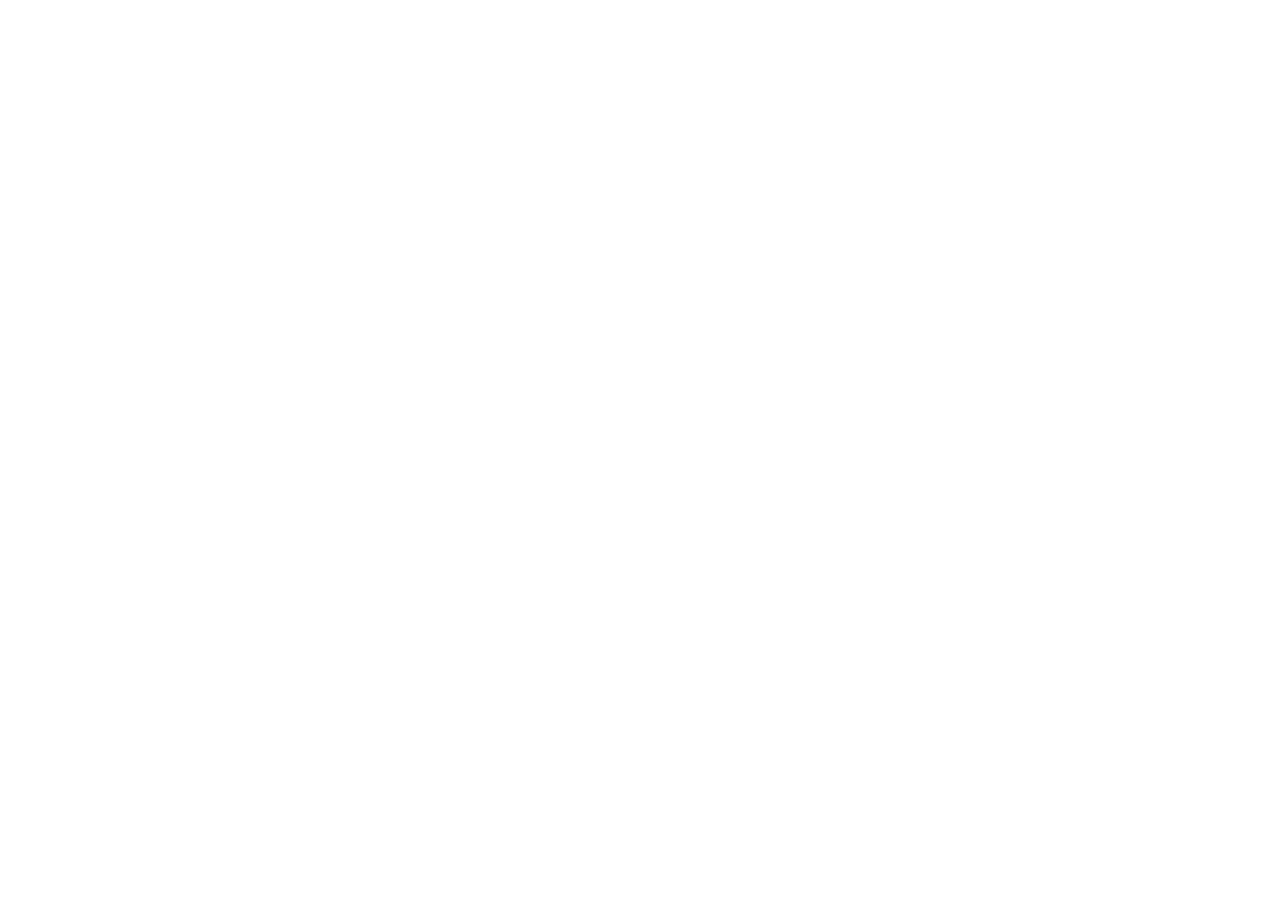
==== assessment.html @ c08b8c0a "reduced number of css files" ====
<!DOCTYPE html>
<html lang="en">

<head>
    <meta charset="UTF-8">
    <meta http-equiv="X-UA-Compatible" content="IE=edge">
    <meta name="viewport" content="width=device-width, initial-scale=1.0">
    <title>Website Assessment Form</title>
</head>

<body>

</body>

</html>
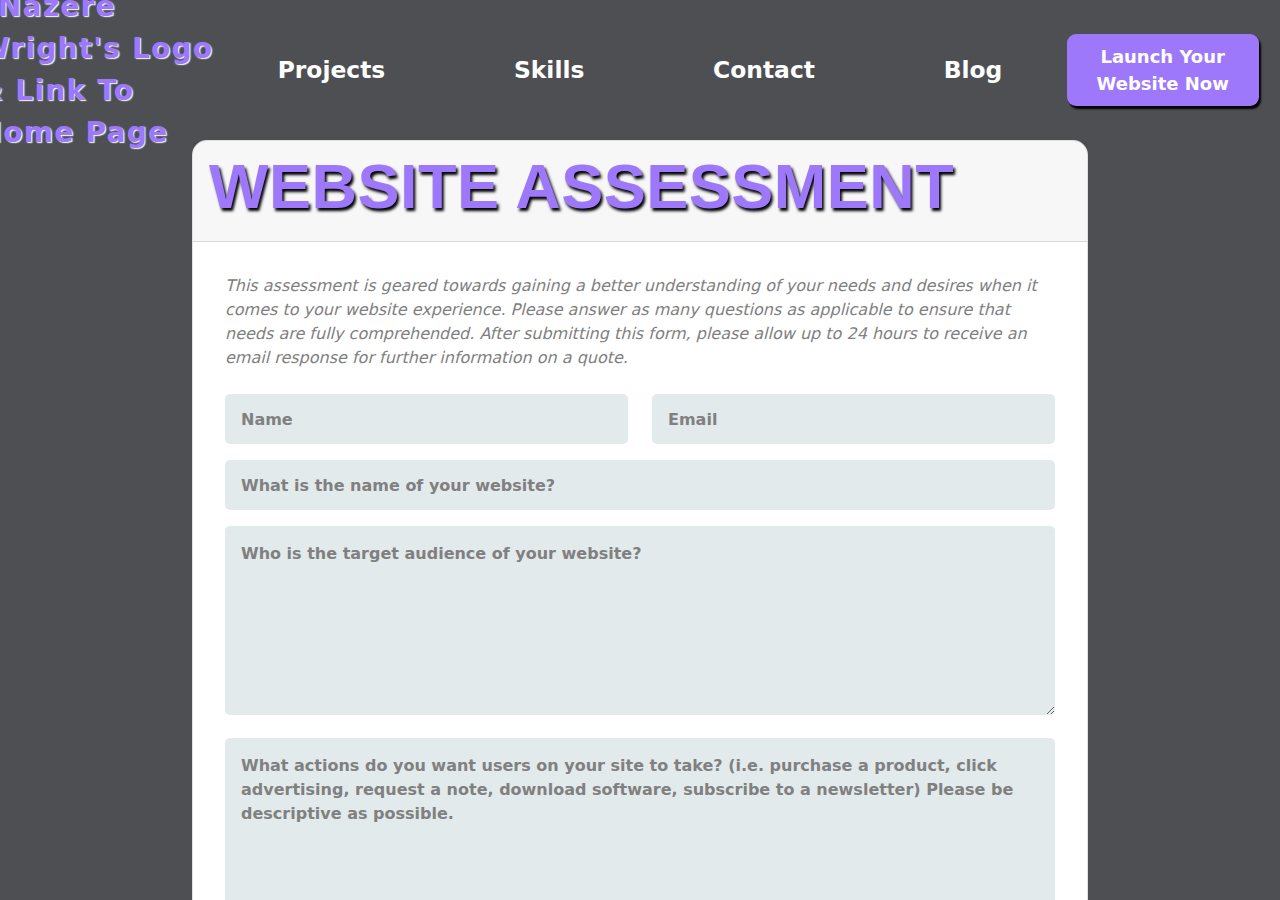
==== commit 9cc1aa0f: "assessment form" ====
--- a/assessment.html
+++ b/assessment.html
@@ -1,15 +1,257 @@
 <!DOCTYPE html>
-<html lang="en">
+<html lang="en" style="height:100vh;">
 
 <head>
-    <meta charset="UTF-8">
-    <meta http-equiv="X-UA-Compatible" content="IE=edge">
-    <meta name="viewport" content="width=device-width, initial-scale=1.0">
-    <title>Website Assessment Form</title>
+    <meta charset="UTF-8" />
+    <meta http-equiv="X-UA-Compatible" content="IE=edge" />
+    <meta name="viewport" content="width=device-width, initial-scale=1.0" />
+    <meta name="description" content="Contact form to submit a question or leave a review." />
+    <link rel="icon" href="https://nxwv1images.s3.amazonaws.com/Nazere+Wright.png" />
+    <link rel="stylesheet" href="https://cdn.jsdelivr.net/npm/bootstrap@5.1.3/dist/css/bootstrap.min.css"
+        integrity="sha384-1BmE4kWBq78iYhFldvKuhfTAU6auU8tT94WrHftjDbrCEXSU1oBoqyl2QvZ6jIW3" crossorigin="anonymous" />
+    <link rel="stylesheet" href="https://cdnjs.cloudflare.com/ajax/libs/font-awesome/6.1.1/css/all.min.css"
+        integrity="sha512-KfkfwYDsLkIlwQp6LFnl8zNdLGxu9YAA1QvwINks4PhcElQSvqcyVLLD9aMhXd13uQjoXtEKNosOWaZqXgel0g=="
+        crossorigin="anonymous" referrerpolicy="no-referrer" />
+    <link rel="stylesheet" href="./assets/bootstrap/css/bootstrap.min.css" />
+    <link rel="stylesheet" href="./css/styles.css" />
+    <link rel="apple-touch-icon" href="https://nxwv1images.s3.amazonaws.com/Nazere+Wright.png" />
+    <link rel="manifest" href="%PUBLIC_URL%/manifest.json" />
+    <link rel="stylesheet" href="./assets/fonts/font-awesome.min.css" />
+    <link rel="stylesheet" href="./assets/fonts/ionicons.min.css" />
+    <link rel="stylesheet" href="https://cdnjs.cloudflare.com/ajax/libs/aos/2.3.4/aos.css" />
+    <link rel="stylesheet" href="https://cdnjs.cloudflare.com/ajax/libs/Swiper/6.4.8/swiper-bundle.min.css" />
+    <link type="text/css" rel="stylesheet" href="https://www.gstatic.com/firebasejs/ui/6.0.1/firebase-ui-auth.css" />
+    <title>
+        Website Assessment Form
+    </title>
 </head>
 
 <body>
-
+    <div id="root">
+        <div class="main-app" id="nw-bg-video-wrapper">
+            <!-- video background start -->
+            <video playsInline autoPlay loop muted id="nw-background-video"
+                poster="https://nxwv1images.s3.amazonaws.com/video-background-poster.png">
+                <source type="video/mp4" src="https://nxwv1images.s3.amazonaws.com/codingvidres.mp4">
+                </source>
+            </video>
+            <!-- video background end -->
+
+            <!-- navigation -->
+            <nav id="nw-navigation">
+                <div class="col-2 nw-nav-column home-column">
+                    <a href="./index.html">
+                        <img id="nw-logo-home-link" src="https://nxwv1images.s3.amazonaws.com/Nazere+Wright.png"
+                            alt="Nazere Wright's logo & link to home page" />
+                    </a>
+                </div>
+                <div class="col-8 nw-nav-column">
+                    <div class="nw-nav-column-link">
+                        <a href="./projects.html">Projects</a>
+                    </div>
+                    <div class="nw-nav-column-link">
+                        <a href="./skills.html">Skills</a>
+                    </div>
+                    <div class="nw-nav-column-link">
+                        <a href="./contact.html">Contact</a>
+                    </div>
+                    <div class="nw-nav-column-link">
+                        <a href="https://medium.com/@nazwrightthedeveloper" target="_blank">Blog</a>
+                    </div>
+                </div>
+                <div class="col-2 nw-nav-column">
+                    <div class="nw-social-icons">
+
+                        <a class="nw-button action-button" href="./assessment.html">
+                            Launch your website now
+                        </a>
+
+                    </div>
+                </div>
+
+            </nav>
+
+            <!-- main content -->
+            <main id="content">
+                <div class="contact-wrapper">
+                    <div class="card">
+                        <div class="card-header">
+                            <h1 class="contact-me-header nw-section-title">Website Assessment</h1>
+                        </div>
+                        <div class="card-body">
+                            <p class="website-assessment-desc mb-4 nw-grey-text">
+                                This assessment is geared towards gaining a better understanding of your needs and
+                                desires when it comes to your website experience. Please answer as many questions as
+                                applicable to ensure that needs are fully comprehended. After submitting this form,
+                                please allow up to 24 hours to receive an email response for further information on a
+                                quote.
+                            </p>
+                            <form id="assessment-form">
+                                <!-- page 1 -->
+                                <div class="page active">
+                                    <div class="row">
+                                        <div class="col-6">
+                                            <input type="text" class="nw-form-control" placeholder="Name" name="name" />
+                                        </div>
+                                        <div class="col-6">
+                                            <input type="email" class="nw-form-control" placeholder="Email"
+                                                name="email" />
+                                        </div>
+                                    </div>
+                                    <div class="row">
+                                        <div class="col-12">
+                                            <input type="text" class="nw-form-control"
+                                                placeholder="What is the name of your website?" name="websiteName" />
+                                        </div>
+
+                                    </div>
+                                    <div class="row">
+                                        <div class="col-12">
+                                            <textarea type="text" class="nw-form-control"
+                                                placeholder="Who is the target audience of your website?"
+                                                name="targetAudience"></textarea>
+                                        </div>
+                                    </div>
+
+                                    <div class="row">
+                                        <div class="col-12">
+                                            <textarea type="text" class="nw-form-control"
+                                                placeholder="What actions do you want users on your site to take? (i.e. purchase a product, click advertising, request a note, download software, subscribe to a newsletter) Please be descriptive as possible."
+                                                name="websiteActions"></textarea>
+                                        </div>
+                                    </div>
+
+                                </div>
+                                <!-- page 2 -->
+                                <div class="page">
+                                    <div class="row">
+                                        <div class="col-12">
+                                            <textarea type="text" class="nw-form-control"
+                                                placeholder="What is the goal of your website? (i.e. sell a product, drive traffic to social media.)"
+                                                name="websiteGoal"></textarea>
+                                        </div>
+                                        <div class="col-12">
+                                            <textarea type="text" class="nw-form-control"
+                                                placeholder="Please list all of the important features that you would like on your website. Each on a new line. (i.e. sell a product, promote a book, etc.)"
+                                                name="features"></textarea>
+                                        </div>
+
+                                        <div class="col-12">
+                                            <label for="mockups">Upload any designs or website mockups that you
+                                                have.</label>
+                                            <input name="mockups" type="file"
+                                                placeholder="Upload any designs or website mockups that you have."
+                                                multiple accept=".doc, .docx, .pdf, .png, .jpg" />
+                                        </div>
+                                    </div>
+                                </div>
+                                <!-- page 3 -->
+                                <div class="page">
+                                    <div class="row">
+                                        <div class="col-12">
+                                            <textarea type="text" class="nw-form-control"
+                                                placeholder="What type of feel do you want from your website?"
+                                                name="websiteFeel"></textarea>
+                                        </div>
+
+                                        <div class="col-12">
+                                            <textarea type="text" class="nw-form-control"
+                                                placeholder="Do you have any specific colors that you want to use?"
+                                                name="brandingColors"></textarea>
+                                        </div>
+
+                                        <div class="col-12">
+                                            <label for="assets">Upload any logos, product images, & other assets you
+                                                would like on your website.</label>
+                                            <input name="assets" type="file"
+                                                placeholder="Upload any designs or website mockups that you have."
+                                                multiple accept=".doc, .docx, .pdf, .png, .jpg" />
+                                        </div>
+
+                                    </div>
+                                </div>
+                                <!-- page 4 -->
+                                <div class="page">
+                                    <div class="row">
+                                        <div class="col-12">
+                                            <textarea type="text" class="nw-form-control"
+                                                placeholder="List any websites that you feel inspired by. (Separate each by a new line)"
+                                                name="websiteInspos"></textarea>
+                                        </div>
+
+                                        <div class="col-12">
+                                            <input type="text" class="nw-form-control"
+                                                placeholder="What is your timeline for the project? (number of weeks or months)"
+                                                name="timeline" />
+                                        </div>
+
+                                        <div class="col-12">
+                                            <input type="text" class="nw-form-control"
+                                                placeholder="How do you prefer to communicate? (i.e. phone, text, Zoom, Skype)"
+                                                name="communication" />
+                                        </div>
+                                    </div>
+                                </div>
+
+                                <!-- page 5 -->
+
+                                <div class="page">
+                                    <div class="row">
+                                        <div class="col-12">
+                                            <label>Do you have a hosting provider? (i.e. WordPress, Wix,
+                                                Bluehost)</label><br>
+                                            <input type="radio" name="hosting" value="Yes" id="Yes" />
+                                            <label for="Yes">Yes</label>
+
+                                            <input type="radio" name="hosting" value="No" id="No" />
+                                            <label for="No">No</label>
+                                        </div>
+
+                                        <div class="col-12">
+                                            <label>Do you have a domain name? </label><br>
+                                            <input type="radio" name="domain" value="Yes" id="Yesdomain" />
+                                            <label for="Yesdomain">Yes</label>
+
+                                            <input type="radio" name="domain" value="No" id="Nodomain" />
+                                            <label for="Nodomain">No</label>
+                                        </div>
+
+
+                                    </div>
+                                </div>
+
+                                <div class="row">
+                                    <div class="col-6 d-flex">
+                                        <button class="nw-button" type="button" id="back"><i
+                                                class="fa fa-arrow-left"></i>Previous
+                                            Page</button>
+                                    </div>
+
+                                    <div class="col-6 d-flex justify-content-end">
+                                        <button class="nw-button" type="button" id="next">Next Page <i
+                                                class="fa fa-arrow-right"></i></button>
+                                    </div>
+                                </div>
+                            </form>
+                        </div>
+                    </div>
+                </div>
+
+                <!-- end main content -->
+            </main>
+        </div>
+    </div>
+    <script src="https://cdn.jsdelivr.net/npm/bootstrap@5.1.3/dist/js/bootstrap.min.js"></script>
+    <script src="https://code.jquery.com/jquery-3.6.0.js"
+        integrity="sha256-H+K7U5CnXl1h5ywQfKtSj8PCmoN9aaq30gDh27Xc0jk=" crossorigin="anonymous"></script>
+    </script>
+    <script type="module">
+        import { submitAssessment } from "./js/firebase-init.js";
+        window.submitAssessment = submitAssessment; 
+    </script>
+    <script src="./js/assessment.js"></script>
 </body>
 
+
+
 </html>--- a/css/styles.css
+++ b/css/styles.css
@@ -0,0 +1,1513 @@
+body,
+main {
+  height: 100vh;
+}
+
+#root {
+  height: 100vh;
+}
+
+/* video background */
+
+#nw-background-video {
+  object-fit: cover;
+  z-index: -1;
+  position: absolute;
+  width: 100%;
+  height: 100%;
+}
+#nw-bg-video-wrapper {
+  /* adding overlay on bg video */
+  box-shadow: inset 0 0 0 2000px rgb(34 35 39 / 80%);
+  z-index: -1;
+  overflow-x: hidden;
+  height: 100vh;
+}
+
+/* navigation */
+
+#nw-navigation {
+  display: flex;
+  align-items: center;
+}
+
+#nw-navigation .nw-nav-column {
+  align-items: center;
+  display: flex;
+  flex-direction: row;
+  justify-content: space-around;
+}
+
+.nw-nav-column a {
+  text-decoration: none;
+  color: white;
+  transition: 0.3s ease-in-out;
+  text-transform: capitalize;
+  font-weight: bold;
+  font-size: 2.6vmin;
+}
+.nw-nav-column a:hover {
+  color: #9e78fb;
+  text-shadow: 1px 1px 1px white;
+  letter-spacing: 1px;
+  font-weight: bold;
+}
+
+#nw-logo-home-link {
+  height: 175px;
+}
+#nw-logo-home-link {
+  transition: 0.3s ease-in-out;
+  transition-delay: 20ms;
+}
+#nw-logo-home-link:hover {
+  transform: scale(1.2);
+}
+#nw-logo-home-link:active {
+  transform: scale(0.9);
+}
+
+#nw-home-carousel {
+  height: 80%;
+}
+
+/* home page main content */
+#headline {
+  width: 100%;
+  display: flex;
+  align-items: center;
+  flex-direction: column;
+}
+
+#headline h1 {
+  color: #f3bc31;
+  letter-spacing: 2px;
+  text-shadow: 2px 2px 2px #000, 2px 3px 4px #000, 2px 4px 6px #000,
+    2px 5px 8px #000;
+  font-size: 8vmin;
+}
+#headline h2 {
+  color: #fff;
+  font-style: italic;
+  font-size: 4vmin;
+}
+#headline img {
+  position: relative;
+  top: 10px;
+}
+.aboutme-card {
+  border: 0px solid rgb(190, 24, 89);
+  background: transparent;
+}
+.aboutmecard .card-body {
+  height: 100%;
+  background-color: white;
+  border-radius: 15px;
+}
+.aboutme-card .fa-solid {
+  color: #9e78fb;
+  transition: 0.2s ease-in-out;
+  padding: 1rem;
+  position: absolute;
+  font-size: 4vmin;
+  top: 50%;
+  transform: translateY(-50%);
+  cursor: pointer;
+}
+.aboutme-card .fa-solid:hover {
+  color: rgb(241, 175, 12);
+}
+.aboutme-card .fa-solid:active {
+  transform: scale(0.9);
+  color: rgb(12, 176, 241);
+  user-select: none;
+}
+
+.aboutme-card .fa-circle-arrow-right {
+  right: 0;
+  padding: 1rem;
+  position: absolute;
+}
+.aboutme-card .fa-circle-arrow-left {
+  left: 0;
+}
+
+.aboutme-card .row {
+  display: flex;
+  flex-direction: row;
+}
+/* utilities */
+.one-third-w {
+  width: 33%;
+}
+.one-half-w {
+  width: 50%;
+}
+.full-w {
+  width: 100%;
+}
+.nw-subheading {
+  color: rgb(158, 120, 251);
+  font-family: Arial, Helvetica, sans-serif;
+  font-weight: bold;
+  font-size: 4vmin;
+  font-style: italic;
+}
+
+.nw-subheading.center {
+  text-align: center;
+}
+
+/* descriptions and small text */
+.nw-small-text-heading {
+  font-family: "Trebuchet MS", "Lucida Sans Unicode", "Lucida Grande",
+    "Lucida Sans", Arial, sans-serif;
+}
+
+.nw-small-text-heading.center {
+  text-align: center;
+}
+
+/* text/ site branding colors */
+.nw-grey-text {
+  color: grey;
+}
+
+/* utility classes */
+.nw-text-color-grey {
+  color: grey;
+}
+
+/* for labels of many items, such as each name on grid of proejcts */
+.nw-item-header.desktop {
+  font-size: 1.5vw;
+}
+.nw-item-header.mobile {
+  font-size: 4vw;
+}
+.nw-item-label {
+  font-weight: 700;
+  font-family: Arial, Helvetica, sans-serif;
+  color: #9e78fb;
+  font-size: 3.5vmin;
+}
+
+/* titles of pages */
+.nw-section-title {
+  font-family: Impact, Haettenschweiler, "Arial Narrow Bold", sans-serif;
+}
+
+.mr-5 {
+  margin-right: 25px;
+}
+
+.full-viewport {
+  height: 100vh;
+}
+
+.nw-hover-fill-primary:hover {
+  color: #9e78fb;
+}
+
+.fluid-width {
+  width: 100%;
+}
+.italicize {
+  font-style: italic;
+}
+
+.center-absolute {
+  position: absolute;
+  top: 50%;
+  left: 50%;
+  transform: translate(-50%, -50%);
+}
+
+.foreground {
+  z-index: 1000;
+}
+
+.nw-item-label.mobile {
+  font-size: 5vw;
+}
+
+/* icons */
+.nw-social-icons {
+  display: flex;
+}
+.nw-social-icons i {
+  color: rgb(158, 120, 251);
+  font-weight: bold;
+  margin: 1rem;
+  cursor: pointer;
+  transition: 0.3s ease-in-out;
+  font-size: 2.7vmin;
+}
+.nw-social-icons i:hover {
+  color: rgb(241, 175, 12);
+  transform: scale(1.5);
+}
+
+/* featured project */
+#featured-project .title,
+#projects-gallery .title {
+  color: #fff;
+  font-size: 35px;
+  font-weight: 700;
+  margin-bottom: 2rem;
+  text-shadow: 3px 3px 3px #9e78fb;
+  text-transform: uppercase;
+}
+
+#featured-project .view-projects {
+  color: #f39206;
+  cursor: pointer;
+  font-size: 20px;
+  text-decoration: underline;
+  text-transform: uppercase;
+}
+
+#featured-project .featured-image {
+  border: 1px solid;
+  border-radius: 10px;
+  height: 100%;
+  width: 100%;
+}
+.featured-image-col {
+  padding: 2.5rem;
+}
+.featured-proj-button {
+  height: 6vmin;
+  background-color: #9e78fb;
+  border-radius: 10px;
+  border: none;
+  box-shadow: 1px 2px 4px rgb(175, 174, 174), 2px 2px 6px rgb(175, 174, 174);
+}
+.featured-proj-button:hover {
+}
+.featured-proj-button:active {
+}
+.app-marketplace-link {
+  cursor: pointer;
+  color: white;
+  font-style: italic;
+  font-size: 2vmin;
+}
+.app-marketplace-link:hover {
+  color: blue;
+  text-decoration: underline;
+}
+#featured-project .card-title {
+  color: #9e78fb;
+  font-family: Arial, Helvetica, sans-serif;
+  font-size: 4vmin;
+  font-weight: bold;
+  font-style: italic;
+}
+p.card-text {
+  color: grey;
+  font-size: 2vmin;
+}
+.card-featured-proj {
+  right: 100px;
+  box-shadow: -1px 1px 4px rgb(101, 100, 100);
+}
+#featured-project {
+  padding: 2rem;
+}
+
+.intro-heading,
+.skills-header {
+  color: #fff;
+  font-weight: 700;
+  text-transform: uppercase;
+}
+.intro-heading {
+  font-size: 35px;
+  margin-bottom: 2rem;
+  text-shadow: 3px 3px 3px #f39206;
+  color: white !important;
+}
+.features-boxed {
+  padding: 2rem;
+}
+
+.carousel-control-prev-icon {
+  position: absolute;
+  left: 0;
+  margin-left: 1rem;
+}
+.carousel-control-next-icon {
+  position: absolute;
+  right: 0;
+  margin-right: 1rem;
+}
+
+.view-services-link a {
+  color: white;
+  text-decoration: underline;
+  font-weight: bold;
+  font-style: italic;
+}
+
+.view-services-link svg {
+  fill: white;
+}
+
+.view-services-link:hover a,
+.view-services-link:hover svg {
+  color: blue;
+  fill: blue;
+}
+
+.nw-link {
+  font-size: 2.2vmin;
+}
+
+#resume {
+  padding: 2rem;
+}
+
+#resume iframe {
+  border-radius: 20px;
+}
+
+/*  */
+
+/* form */
+.nw-form-control {
+  outline: none;
+  border: none;
+  background-color: rgb(226, 234, 236);
+  border-radius: 5px;
+  height: 50px;
+  color: grey;
+  margin-bottom: 1rem;
+  padding: 1rem;
+  font-weight: 700;
+  transition: 0.2s ease-in-out;
+  width: 100%;
+}
+
+.nw-form-control::placeholder {
+  color: grey;
+}
+.nw-form-control:focus {
+  outline: none;
+  border: none;
+  background-color: rgb(158, 120, 251);
+  color: white;
+  font-weight: bold;
+  box-shadow: 3px 3px 2px black;
+}
+.nw-form-control:focus::placeholder {
+  color: white;
+}
+
+.nw-show-password label {
+  color: white;
+  font-style: italic;
+  font-weight: 800;
+  margin-left: 0.5rem;
+}
+
+textarea.nw-form-control {
+  height: 21vh;
+}
+select.nw-form-control {
+  padding: 0.5rem;
+}
+/* buttons */
+.nw-button {
+  font-weight: bold;
+  text-transform: capitalize;
+  border: none;
+  border-radius: 9px;
+  box-shadow: 2px 3px 2px black;
+  background-color: #9e78fb;
+  text-transform: capitalize;
+  color: white;
+  cursor: pointer;
+  transition: 0.3s ease-in-out;
+  height: 8vh;
+}
+
+.nw-button:hover {
+  background-color: rgb(241, 175, 12);
+}
+.contact-me-header {
+  font-weight: bold;
+  text-transform: uppercase;
+  letter-spacing: 0.5px;
+  color: #9e78fb;
+  text-shadow: 2px 3px 3px black;
+  font-size: 7vmin;
+}
+.contact-wrapper {
+  display: flex;
+  justify-content: center;
+  margin-bottom: 100px;
+}
+.contact-wrapper .card {
+  width: 70%;
+  border-radius: 15px;
+}
+
+.contact-wrapper .card .card-body {
+  padding: 2rem;
+}
+
+.contact-wrapper.mobile {
+  padding-bottom: 10%;
+}
+
+.contact-me-form {
+  flex-direction: column;
+  padding: 0.5rem;
+}
+.skills-header {
+  color: white;
+  text-shadow: 3px 3px 3px lightblue;
+  font-weight: bold;
+  text-transform: uppercase;
+}
+
+.progress-ol-ol {
+  border-radius: 10px;
+  height: 100%;
+  width: 0%;
+  position: relative;
+  transition: 2s ease;
+  transition-delay: 0.5s;
+  box-shadow: 1px 1px 2px black;
+  display: flex;
+  align-items: center;
+  justify-content: center;
+  font-weight: bold;
+}
+.dropdown-icon {
+  transition: 500ms ease-in-out;
+}
+
+.dropdown-icon:hover {
+  fill: rgb(47, 185, 240);
+}
+
+#skills-content > div {
+  overflow: hidden;
+  padding: 0px 3rem;
+}
+.progress {
+  height: 6vmin;
+  border-radius: 16px;
+  box-shadow: 4px 4px 3px black;
+}
+
+/* progressbar dropdown icon */
+.nw-item-label i {
+  cursor: pointer;
+  font-size: 3vmin;
+  color: #9e78fb;
+}
+
+.nw-item-label i:hover {
+  cursor: pointer;
+  transform: scale(1.1);
+  color: rgb(241, 175, 12);
+}
+
+.nw-item-label i:active {
+  cursor: pointer;
+  transform: scale(0.9);
+  color: rgb(12, 176, 241);
+}
+
+.nw-item-label button {
+  background: transparent;
+  border: none;
+  color: #9e78fb;
+  font-size: 2vmin;
+  font-style: italic;
+  color: grey;
+  font-weight: bold;
+}
+
+.progress-dropdown-card.hide {
+  display: none;
+}
+.progress-dropdown-card.show {
+  display: block;
+}
+
+@media only screen and (min-width: 1200px) {
+  .skills-cards {
+    height: 420px;
+  }
+}
+
+@media only screen and (min-width: 200px) and (max-width: 1200px) {
+  .card-featured-proj {
+    right: 0px;
+  }
+  .featured-image-col {
+    width: 65%;
+  }
+
+  .skills-cards {
+    height: 100%;
+  }
+}
+
+@media only screen and (min-width: 200px) and (max-width: 1020px) {
+  .card-featured-proj {
+    bottom: 25px;
+  }
+  .featured-image-col {
+    width: 100%;
+    padding: 0;
+  }
+  .pb-col {
+    width: 100%;
+  }
+  .nw-social-icons i {
+    font-size: 3.7vmin;
+  }
+  .nw-link {
+    font-size: 2.7vmin;
+  }
+
+  .contact-wrapper .card {
+    width: 90% !important;
+  }
+  .contact-me-header {
+    font-size: 10vmin !important;
+  }
+  #projectsCarousel {
+    display: none;
+  }
+  #mobileCarousel {
+    display: block;
+  }
+}
+
+@media only screen and (min-width: 200px) and (max-width: 1000px) {
+  #nw-navigation {
+    display: block;
+  }
+  #nw-navigation .home-column {
+    width: 100%;
+  }
+  #nw-navigation .nw-nav-column {
+    width: 100%;
+    display: flex;
+    margin-bottom: 1.5rem;
+  }
+  .nw-subheading {
+    font-size: 5vmin;
+  }
+  #contact-form .col-6 {
+    width: 100%;
+  }
+  .nw-item-label {
+    font-size: 5.5vmin !important;
+  }
+  .nw-subheading {
+    font-size: 2vmin;
+  }
+
+  .default-project-content .nw-item-label {
+    font-size: 3.5vmin !important;
+  }
+}
+
+@media only screen and (min-width: 200px) and (max-width: 840px) {
+  .pb-col {
+    width: 100%;
+  }
+}
+
+@media only screen and (min-width: 200px) and (max-width: 700px) {
+  .nw-subheading {
+    font-size: 4vmin;
+  }
+  .featured-image-col {
+    width: 80%;
+  }
+  .progress-dropdown-card .nw-subheading {
+    font-size: 4.4vmin;
+  }
+  .nw-item-label button {
+    font-size: 3.2vmin;
+  }
+  .nw-item-label i {
+    font-size: 4vmin;
+  }
+  .skills-header {
+    font-size: 8vmin;
+  }
+}
+
+@media only screen and (min-width: 200px) and (max-width: 600px) {
+  .project-container .col-9 {
+    width: 100%;
+  }
+}
+
+@media only screen and (min-width: 700px) and (max-width: 1020px) {
+  .progress-dropdown-card .nw-subheading {
+    font-size: 3.4vmin;
+  }
+}
+
+@media only screen and (min-width: 1020px) {
+  .progress-dropdown-card .nw-subheading {
+    font-size: 2.4vmin;
+  }
+  #mobileCarousel {
+    display: none;
+  }
+  .project-card {
+    width: 90%;
+  }
+}
+
+.project-container {
+  padding: 0.5rem 3rem 3rem;
+  flex-wrap: wrap;
+  width: 100%;
+  display: flex;
+  justify-content: center;
+}
+
+.project-card {
+  background: #fff;
+  border-radius: 10px;
+  box-shadow: 2px 3px 5px #add8e6;
+  margin: 1rem;
+  padding: 2rem;
+  position: relative;
+  z-index: 10;
+  text-align: center;
+}
+
+.project-card img {
+  border-radius: 10px;
+  cursor: pointer;
+  box-shadow: rgb(62 60 60) 2px 3.5px 3px;
+}
+
+.nw-item-label {
+  color: #9e78fb;
+  font-family: Arial, Helvetica, sans-serif;
+  font-weight: 700;
+}
+
+.project-heading {
+  font-size: 3vmin;
+  font-weight: bold;
+  height: 60px;
+  padding: 1rem;
+  font-style: italic;
+}
+
+.stars {
+  position: relative;
+  overflow: hidden;
+  cursor: pointer;
+  display: block;
+  color: gray;
+  font-size: 4vmin;
+}
+.github-link-container a {
+  color: black;
+}
+.github-link-container a:hover {
+  color: #9e78fb;
+}
+
+.github-link-container:hover {
+  text-decoration: underline;
+  color: #9e78fb;
+}
+
+.nw-button {
+  background-color: #9e78fb;
+  border: none;
+  border-radius: 9px;
+  box-shadow: 2px 3px 2px #000;
+  color: #fff;
+  cursor: pointer;
+  font-weight: 700;
+  height: 8vh;
+  text-transform: capitalize;
+  transition: 0.3s ease-in-out;
+}
+
+.project-description {
+  font-size: 2.2vmin;
+  font-weight: 600;
+}
+
+.project-card > .card-body {
+  padding: 0;
+}
+
+.default-project-content .nw-grey-text {
+  font-size: 2vmin;
+}
+
+.nw-button.action-button {
+  width: 90%;
+  display: flex;
+  justify-content: center;
+  align-items: center;
+  text-align: center;
+}
+.nw-button.action-button {
+  font-size: 2vmin;
+}
+
+/* contact form clean */
+
+.contact-clean {
+  /*background: #f1f7fc;*/
+  padding: 80px 0;
+  overflow-x: scroll;
+}
+
+@media (max-width: 767px) {
+  .contact-clean {
+    padding: 20px 0;
+    /*overflow-y: scroll;*/
+  }
+}
+
+.contact-clean form {
+  max-width: 480px;
+  width: 90%;
+  margin: 0 auto;
+  background-color: #ffffff;
+  padding: 40px;
+  border-radius: 4px;
+  color: #505e6c;
+  box-shadow: 1px 1px 5px rgba(0, 0, 0, 0.1);
+}
+
+@media (max-width: 767px) {
+  .contact-clean form {
+    padding: 30px;
+  }
+}
+
+.contact-clean h2 {
+  margin-top: 5px;
+  font-weight: bold;
+  font-size: 28px;
+  margin-bottom: 36px;
+  color: inherit;
+}
+
+.contact-clean form .form-control {
+  background: #fff;
+  border-radius: 2px;
+  box-shadow: 1px 1px 1px rgba(0, 0, 0, 0.05);
+  outline: none;
+  color: inherit;
+  padding-left: 12px;
+  height: 42px;
+}
+
+.contact-clean form .form-control:focus {
+  border: 1px solid #b2b2b2;
+}
+
+.contact-clean form textarea.form-control {
+  min-height: 100px;
+  max-height: 260px;
+  padding-top: 10px;
+  resize: vertical;
+}
+
+.contact-clean form .btn {
+  padding: 16px 32px;
+  border: none;
+  background: none;
+  box-shadow: none;
+  text-shadow: none;
+  opacity: 0.9;
+  text-transform: uppercase;
+  font-weight: bold;
+  font-size: 13px;
+  letter-spacing: 0.4px;
+  line-height: 1;
+  outline: none !important;
+}
+
+.contact-clean form .btn:hover {
+  opacity: 1;
+}
+
+.contact-clean form .btn:active {
+  transform: translateY(1px);
+}
+
+.contact-clean form .btn-primary {
+  /*background-color: #055ada !important;*/
+  margin-top: 15px;
+  color: #fff;
+}
+
+.branding {
+  /*font-size: 1 rem;*/
+  font-family: Aleo, serif;
+  letter-spacing: 7px;
+  color: White;
+  text-shadow: 0px 0px 2px var(--bs-indigo);
+  text-transform: uppercase;
+  /*padding-top: .3125rem;*/
+  /*padding-bottom: .3125rem;*/
+  /*margin-right: 1rem;*/
+  font-size: 1.5rem;
+  text-decoration: none;
+  white-space: nowrap;
+}
+
+div {
+}
+
+.nav-column {
+  display: flex;
+  flex-direction: row;
+  justify-content: space-around;
+  align-items: center;
+}
+
+@media (max-width: 992px) {
+  .nav-column {
+    display: none;
+  }
+}
+
+.social-links-column {
+  display: flex;
+  justify-content: space-around;
+  align-items: center;
+}
+
+@media (max-width: 992px) {
+  .social-links-column {
+    display: none;
+  }
+}
+
+div {
+}
+
+div {
+}
+
+.ncat-hover-image {
+  display: none;
+}
+
+.aboutme-card {
+}
+
+.aboutme-card:hover .ncat-hover-image {
+  display: block;
+}
+
+div {
+}
+
+aboutme-card:hover .ncat-about {
+  /*display: none;*/
+}
+
+.ncat-about {
+  display: block;
+  height: 200px;
+  background-color: white;
+}
+
+.ncat-about:hover {
+  /*display: none;*/
+  padding: 0px;
+}
+
+.ncat-image {
+  width: 100%;
+  height: 100%;
+  /*background: background: url("../../assets/img/ncat.jpeg") center / contain;*/
+  background: url("../../assets/img/ncat.jpeg") center / contain;
+  display: none;
+  /*transition: 2s;*/
+}
+
+.ncat-about:hover .ncat-image {
+  display: block;
+  opacity: 1;
+  -webkit-animation: fadein 2s;
+  animation: fadein 3s;
+}
+
+@keyframes fadein {
+  from {
+    opacity: 0;
+  }
+  to {
+    opacity: 1;
+  }
+}
+
+div {
+}
+
+.aboutme-widgets {
+  display: flex;
+  justify-content: space-around;
+}
+
+@media (max-width: 768px) {
+  .aboutme-widgets {
+    /*display: block;*/
+    /*overflow-y: scroll;*/
+    /*margin: 0 auto;*/
+    display: flex;
+    flex-direction: column;
+    /*justify-content: space-around;*/
+    align-items: center;
+    overflow: hidden;
+    /*z-index: 1;*/
+  }
+}
+
+@media (max-width: 576px) {
+  .headshot {
+    left: 20px;
+  }
+}
+
+@media (max-width: 992px) {
+  #aboutme-widgets {
+    display: flex;
+    flex-direction: column;
+    align-items: center;
+    /*height: 50%;*/
+    /*overflow: hidden;*/
+  }
+}
+
+.aboutme-card:hover {
+  cursor: pointer;
+}
+
+@media (min-width: 1400px) {
+  .headshot {
+    top: 5px;
+    height: 225px;
+  }
+}
+
+.parallax {
+  height: 100%;
+  background: url("../../assets/img/ncat.jpeg") center / cover;
+}
+
+@media (min-width: 1200px) {
+  .skills-cards {
+    /*width: px;*/
+    /*height: 340px;*/
+    /*width: 0px;*/
+  }
+}
+
+@media (min-width: 1200px) {
+  .aboutme-card {
+    width: 70%;
+  }
+}
+
+@media (min-width: 1200px) {
+  .branding-image {
+    /*right: 410px;*/
+  }
+}
+
+@media (max-width: 1199px) {
+  .branding-image {
+    right: 300px;
+  }
+}
+
+@media (max-width: 991px) {
+  .branding-image {
+    display: none;
+  }
+}
+
+.shape-fill {
+}
+
+.hero-section {
+  height: 400px;
+}
+
+@media (min-width: 1400px) {
+  .hero-section {
+    height: 450px;
+  }
+}
+
+.img-col {
+  padding: 0px 10px;
+  display: flex;
+  justify-content: center;
+}
+
+.tagline {
+  color: white;
+  font: bold normal normal 2rem/1 FontAwesome;
+}
+
+@media (max-width: 992px) {
+  .tagline {
+    /*text-align: center;*/
+  }
+}
+
+@media (max-width: 576px) {
+  .img-col {
+    display: none;
+  }
+}
+
+.project-slider {
+  /*height: 30%;*/
+  overflow: hidden;
+  display: flex;
+  /*flex-direction: column;*/
+  padding: 50px;
+  position: relative;
+  z-index: -1;
+}
+
+.simple-slider {
+  height: 100%;
+  /*position: relative;*/
+  /*z-index: -1;*/
+  /*padding: 150px;*/
+}
+
+/* end */
+
+/* features boxed */
+
+.features-boxed {
+  color: #313437;
+}
+
+.features-boxed p {
+  color: #7d8285;
+}
+
+.features-boxed .intro {
+  font-size: 16px;
+  max-width: 500px;
+  margin: 0 auto;
+}
+
+.features-boxed .intro p {
+  margin-bottom: 0;
+}
+
+.features-boxed .features {
+}
+
+.features-boxed .item {
+  text-align: center;
+}
+
+.features-boxed .item .box {
+  text-align: center;
+  padding: 30px;
+  background-color: #fff;
+  margin-bottom: 30px;
+}
+
+.features-boxed .item .icon {
+  font-size: 60px;
+  color: #eed814;
+  margin-top: 20px;
+  margin-bottom: 35px;
+}
+
+.features-boxed .item .name {
+  font-weight: bold;
+  font-size: 18px;
+  margin-bottom: 8px;
+  margin-top: 0;
+  color: inherit;
+}
+
+.features-boxed .item .description {
+  font-size: 15px;
+  margin-top: 15px;
+  margin-bottom: 20px;
+}
+
+button {
+}
+
+#learn-more {
+  width: 50%;
+  height: 30%;
+  border-radius: 26px;
+  background: #9e78fb;
+  border: none;
+  transition: 0.5s;
+}
+
+#learn-more:hover {
+  border: 6px solid white;
+  background: transparent;
+  /*transition: 0.5s;*/
+}
+
+.skills-cards {
+  transition: 1s;
+}
+
+.headshot {
+  position: relative;
+  /*top: 0px;*/
+  left: 10px;
+  border-style: none;
+  transition: 1s;
+  z-index: 1;
+  /*overflow: hidden;*/
+}
+
+.headshot:hover {
+  /*filter: grayscale(63%);*/
+}
+
+.aboutme-card {
+  /*width: 100%;*/
+  /*bottom: 100px;*/
+  /*right: 200px;*/
+  height: 200px;
+  box-shadow: 0px 10px 30px rgb(98, 99, 101);
+  background: transparent;
+  border-radius: 12px;
+  border: 6px solid white;
+  width: 500px;
+  z-index: 2;
+  margin-right: 10px;
+}
+
+@media (max-width: 1200px) {
+  .aboutme-card {
+    right: 0px;
+    height: 150px;
+  }
+}
+
+@media (max-width: 576px) {
+  .aboutme-card {
+    bottom: 0px;
+    /*margin: 0px;*/
+    width: 90%;
+    margin-right: 0px;
+    height: 150px;
+  }
+}
+
+div {
+}
+
+.featured-project-card {
+  bottom: 150px;
+  width: 700px;
+  height: 300px;
+  left: 50%;
+  transform: translateX(-50%);
+  /*left: px;*/
+  /*transform: translateX);*/
+  border-style: none;
+  border-color: transparent;
+  border-radius: 13px;
+  background: linear-gradient(#9e78fb 1%, white), transparent;
+  box-shadow: 2px 13px 9px rgb(210, 210, 210);
+  /*border: 2px solid white;*/
+}
+
+@media (max-width: 768px) {
+  .featured-project-card {
+    width: 500px;
+  }
+}
+
+.features {
+  /*padding: 50px 0;*/
+  justify-content: center;
+  flex-direction: row;
+  display: flex;
+}
+
+@media (max-width: 768px) {
+  .features {
+    /*display: block;*/
+    flex-direction: column;
+    justify-content: space-around;
+  }
+}
+
+@media (max-width: 1199px) {
+  .skills-col {
+    width: 100%;
+    margin-bottom: 20px;
+  }
+}
+
+.aboutme-row {
+  position: relative;
+  bottom: 175px;
+}
+
+@media (max-width: 992px) {
+  .aboutme-row {
+    position: relative;
+    bottom: 130px;
+    overflow: hidden;
+    /*height: 00px;*/
+  }
+}
+
+@media (max-width: 576px) {
+  .aboutme-row {
+    position: relative;
+    bottom: 100px;
+  }
+}
+
+/* end */
+
+/* projects clean */
+
+.projects-clean {
+  color: #313437;
+  background-color: #fff;
+}
+
+.projects-clean p {
+  color: #7d8285;
+}
+
+.projects-clean h2 {
+  font-weight: bold;
+  margin-bottom: 40px;
+  padding-top: 40px;
+  color: inherit;
+}
+
+@media (max-width: 767px) {
+  .projects-clean h2 {
+    margin-bottom: 25px;
+    padding-top: 25px;
+    font-size: 24px;
+  }
+}
+
+.projects-clean .intro {
+  font-size: 16px;
+  max-width: 500px;
+  margin: 0 auto;
+}
+
+.projects-clean .intro p {
+  margin-bottom: 0;
+}
+
+.projects-clean .projects {
+  padding-bottom: 40px;
+}
+
+.projects-clean .item {
+  text-align: center;
+  padding-top: 50px;
+  min-height: 425px;
+}
+
+.projects-clean .item .name {
+  font-weight: bold;
+  margin-top: 28px;
+  margin-bottom: 8px;
+  color: inherit;
+}
+
+.projects-clean .item .description {
+  font-size: 15px;
+  margin-top: 15px;
+  margin-bottom: 0;
+}
+
+/* end */
+
+/* social icons */
+
+.social-icons {
+  color: #313437;
+  background-color: #fff;
+  text-align: center;
+  padding: 70px 0;
+}
+
+@media (max-width: 767px) {
+  .social-icons {
+    padding: 50px 0;
+  }
+}
+
+.social-icons i {
+  font-size: 32px;
+  display: inline-block;
+  color: #757980;
+  margin: 0 10px;
+  width: 60px;
+  height: 60px;
+  border: 1px solid #c8ced7;
+  text-align: center;
+  border-radius: 50%;
+  line-height: 60px;
+}
+
+/* end */
+
+/* misc styles */
+
+.header {
+  height: 80px;
+  /*overflow: hidden;*/
+  /*background: var(--bs-orange);*/
+  width: 100%;
+  position: relative;
+}
+
+html {
+  height: 200vh;
+}
+
+.main-content {
+  height: 100%;
+  padding: 50px;
+  display: flex;
+  justify-content: center;
+  align-items: center;
+}
+
+body {
+  height: 100%;
+  display: flex;
+  flex-direction: column;
+  width: 100%;
+}
+
+@media (max-width: 1200px) {
+  .branding {
+    font-size: 1.5rem;
+  }
+}
+
+.social-icons {
+  max-height: 80px;
+  /*height: 80px;*/
+}
+
+.social-media-icons {
+  list-style: none;
+  display: flex;
+}
+
+.nav-links {
+  list-style: none;
+  width: 100%;
+}
+
+a {
+  text-decoration: none;
+  color: white;
+}
+
+.social-media-icon {
+  font-size: 21px;
+  color: rgb(210, 202, 8);
+}
+
+.hero {
+  width: 100%;
+  height: 100%;
+  background: red;
+}
+
+.custom-shape-divider-top-1638647497 {
+  /*position: absolute;*/
+  top: 0;
+  left: 0;
+  width: 100%;
+  overflow: hidden;
+  line-height: 0;
+}
+
+.shape-fill {
+  background-color: rgb(152, 71, 190);
+  fill: rgb(152, 71, 190);
+}
+
+.hero-row div {
+  padding: 20px 0px;
+  width: 100%;
+}
+
+.custom-shape-divider-top-1638649262 {
+  height: 70px;
+  /*width: 100vw;*/
+  /*position: absolute;*/
+  /*bottom: 0;*/
+  z-index: -1;
+}
+
+.skills-cards {
+  border-radius: 14px;
+  box-shadow: 4px 4px 8px rgb(41 41 40);
+  border-style: none;
+  transition: 0.2s ease-in-out;
+}
+.skills-cards.mobile {
+  max-height: 400px;
+}
+
+.skills-cards:hover {
+  box-shadow: 3px 3px 10px rgb(137, 137, 135);
+  transform: scale(1.15);
+  z-index: 1000;
+  cursor: pointer;
+}
+
+/* website assessment form */
+
+.website-assessment-desc {
+  font-style: italic;
+}
+
+#back.nw-button {
+  display: none;
+}
+/* initially hide all of the pages that are not active */
+#assessment-form .page:not(.active) {
+  display: none;
+}
+
+#assessment-form .page.active {
+  display: block;
+}
